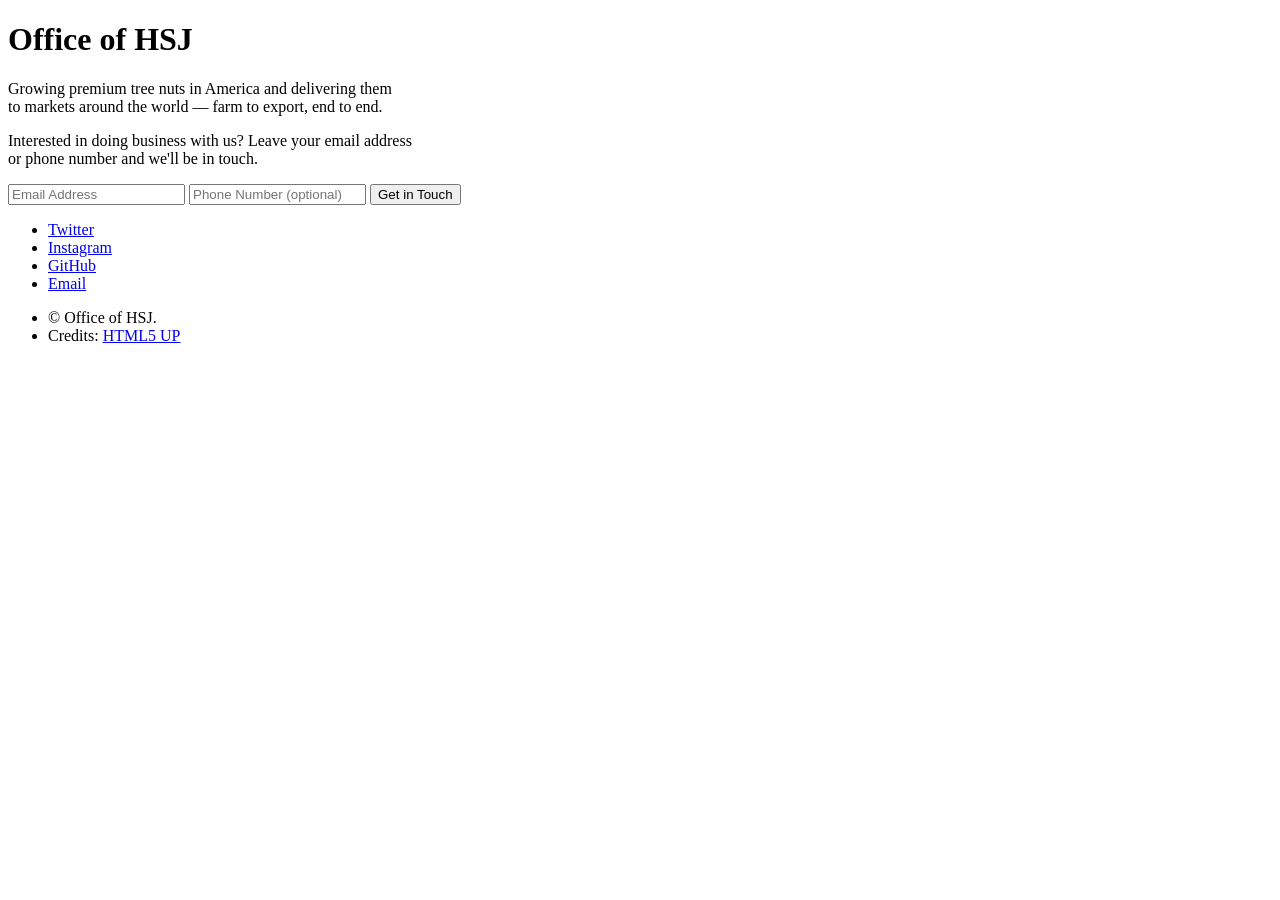
==== index.html @ d9aa164e "Add business enquiry text and phone number field to contact form" ====
<!DOCTYPE HTML>
<!--
	Eventually by HTML5 UP
	html5up.net | @ajlkn
	Free for personal and commercial use under the CCA 3.0 license (html5up.net/license)
-->
<html>
	<head>
		<title>Office of HSJ</title>
		<meta charset="utf-8" />
		<meta name="viewport" content="width=device-width, initial-scale=1, user-scalable=no" />
		<link rel="stylesheet" href="assets/css/main.css" />
	</head>
	<body class="is-preload">

		<!-- Header -->
			<header id="header">
				<h1>Office of HSJ</h1>
				<p>Growing premium tree nuts in America and delivering them<br />
				to markets around the world — farm to export, end to end.</p>
				<p>Interested in doing business with us? Leave your email address<br />
				or phone number and we'll be in touch.</p>
			</header>

		<!-- Signup Form -->
			<form id="signup-form" method="post" action="#">
				<input type="email" name="email" id="email" placeholder="Email Address" />
				<input type="tel" name="phone" id="phone" placeholder="Phone Number (optional)" />
				<input type="submit" value="Get in Touch" />
			</form>

		<!-- Footer -->
			<footer id="footer">
				<ul class="icons">
					<li><a href="#" class="icon brands fa-twitter"><span class="label">Twitter</span></a></li>
					<li><a href="#" class="icon brands fa-instagram"><span class="label">Instagram</span></a></li>
					<li><a href="#" class="icon brands fa-github"><span class="label">GitHub</span></a></li>
					<li><a href="#" class="icon fa-envelope"><span class="label">Email</span></a></li>
				</ul>
				<ul class="copyright">
					<li>&copy; Office of HSJ.</li><li>Credits: <a href="http://html5up.net">HTML5 UP</a></li>
				</ul>
			</footer>

		<!-- Scripts -->
			<script src="assets/js/main.js"></script>

	</body>
</html>
---- assets/css/main.css ----
@import url(fontawesome-all.min.css);
@import url("https://fonts.googleapis.com/css?family=Roboto:400,700");
/*
	Eventually by HTML5 UP
	html5up.net | @ajlkn
	Free for personal and commercial use under the CCA 3.0 license (html5up.net/license)
*/
html, body, div, span, applet, object,
iframe, h1, h2, h3, h4, h5, h6, p, blockquote,
pre, a, abbr, acronym, address, big, cite,
code, del, dfn, em, img, ins, kbd, q, s, samp,
small, strike, strong, sub, sup, tt, var, b,
u, i, center, dl, dt, dd, ol, ul, li, fieldset,
form, label, legend, table, caption, tbody,
tfoot, thead, tr, th, td, article, aside,
canvas, details, embed, figure, figcaption,
footer, header, hgroup, menu, nav, output, ruby,
section, summary, time, mark, audio, video {
  margin: 0;
  padding: 0;
  border: 0;
  font-size: 100%;
  font: inherit;
  vertical-align: baseline; }

article, aside, details, figcaption, figure,
footer, header, hgroup, menu, nav, section {
  display: block; }

body {
  line-height: 1; }

ol, ul {
  list-style: none; }

blockquote, q {
  quotes: none; }
  blockquote:before, blockquote:after, q:before, q:after {
    content: '';
    content: none; }

table {
  border-collapse: collapse;
  border-spacing: 0; }

body {
  -webkit-text-size-adjust: none; }

mark {
  background-color: transparent;
  color: inherit; }

input::-moz-focus-inner {
  border: 0;
  padding: 0; }

input, select, textarea {
  -moz-appearance: none;
  -webkit-appearance: none;
  -ms-appearance: none;
  appearance: none; }

/* Basic */
@-ms-viewport {
  width: device-width; }

body {
  -ms-overflow-style: scrollbar; }

@media screen and (max-width: 480px) {
  html, body {
    min-width: 320px; } }

html {
  box-sizing: border-box; }

*, *:before, *:after {
  box-sizing: inherit; }

html, body {
  height: 100%;
  overflow-x: hidden;
  width: 100%; }
  @media screen and (max-height: 640px) {
    html, body {
      height: auto;
      min-height: 100%; } }

body {
  display: -moz-flex;
  display: -webkit-flex;
  display: -ms-flex;
  display: flex;
  -moz-flex-direction: column;
  -webkit-flex-direction: column;
  -ms-flex-direction: column;
  flex-direction: column;
  -moz-justify-content: center;
  -webkit-justify-content: center;
  -ms-justify-content: center;
  justify-content: center;
  background-color: #000;
  padding: 6em 4em 4em 4em; }
  body.is-preload *, body.is-preload *:before, body.is-preload *:after {
    -moz-animation: none !important;
    -webkit-animation: none !important;
    -ms-animation: none !important;
    animation: none !important;
    -moz-transition: none !important;
    -webkit-transition: none !important;
    -ms-transition: none !important;
    transition: none !important; }
  body > * {
    position: relative;
    z-index: 2; }
  @media screen and (max-width: 1680px) {
    body {
      padding: 6em 3.5em 3.5em 3.5em; } }
  @media screen and (max-width: 736px) {
    body {
      padding: 5em 2em 2em 2em; } }
  @media screen and (max-width: 360px) {
    body {
      padding: 5em 1.25em 1.25em 1.25em; } }

/* BG */
#bg {
  -moz-transition: opacity 2s ease-in-out;
  -webkit-transition: opacity 2s ease-in-out;
  -ms-transition: opacity 2s ease-in-out;
  transition: opacity 2s ease-in-out;
  height: 100%;
  left: 0;
  opacity: 0.375;
  position: fixed;
  top: 0;
  width: 100%;
  z-index: 1; }
  #bg div {
    -moz-transition: opacity 3s ease;
    -webkit-transition: opacity 3s ease;
    -ms-transition: opacity 3s ease;
    transition: opacity 3s ease;
    background-size: cover;
    height: 100%;
    left: 0;
    opacity: 0;
    position: absolute;
    top: 0;
    visibility: hidden;
    width: 150%; }
    #bg div.visible {
      -moz-animation: bg 45s linear infinite;
      -webkit-animation: bg 45s linear infinite;
      -ms-animation: bg 45s linear infinite;
      animation: bg 45s linear infinite;
      opacity: 1;
      visibility: visible;
      z-index: 1; }
      #bg div.visible.top {
        z-index: 2; }
      @media screen and (max-width: 1280px) {
        #bg div.visible {
          -moz-animation: bg 29.25s linear infinite;
          -webkit-animation: bg 29.25s linear infinite;
          -ms-animation: bg 29.25s linear infinite;
          animation: bg 29.25s linear infinite; } }
      @media screen and (max-width: 736px) {
        #bg div.visible {
          -moz-animation: bg 18s linear infinite;
          -webkit-animation: bg 18s linear infinite;
          -ms-animation: bg 18s linear infinite;
          animation: bg 18s linear infinite; } }
    #bg div:only-child {
      -moz-animation-direction: alternate !important;
      -webkit-animation-direction: alternate !important;
      -ms-animation-direction: alternate !important;
      animation-direction: alternate !important; }
  body.is-preload #bg {
    opacity: 0; }

@-moz-keyframes bg {
  0% {
    -moz-transform: translateX(0);
    -webkit-transform: translateX(0);
    -ms-transform: translateX(0);
    transform: translateX(0); }
  100% {
    -moz-transform: translateX(-25%);
    -webkit-transform: translateX(-25%);
    -ms-transform: translateX(-25%);
    transform: translateX(-25%); } }

@-webkit-keyframes bg {
  0% {
    -moz-transform: translateX(0);
    -webkit-transform: translateX(0);
    -ms-transform: translateX(0);
    transform: translateX(0); }
  100% {
    -moz-transform: translateX(-25%);
    -webkit-transform: translateX(-25%);
    -ms-transform: translateX(-25%);
    transform: translateX(-25%); } }

@-ms-keyframes bg {
  0% {
    -moz-transform: translateX(0);
    -webkit-transform: translateX(0);
    -ms-transform: translateX(0);
    transform: translateX(0); }
  100% {
    -moz-transform: translateX(-25%);
    -webkit-transform: translateX(-25%);
    -ms-transform: translateX(-25%);
    transform: translateX(-25%); } }

@keyframes bg {
  0% {
    -moz-transform: translateX(0);
    -webkit-transform: translateX(0);
    -ms-transform: translateX(0);
    transform: translateX(0); }
  100% {
    -moz-transform: translateX(-25%);
    -webkit-transform: translateX(-25%);
    -ms-transform: translateX(-25%);
    transform: translateX(-25%); } }

/* Type */
body, input, select, textarea {
  color: rgba(255, 255, 255, 0.75);
  font-family: "Roboto", sans-serif;
  font-size: 16pt;
  font-weight: 400;
  letter-spacing: -0.01em;
  line-height: 1.65em; }
  @media screen and (max-width: 1680px) {
    body, input, select, textarea {
      font-size: 12pt; } }
  @media screen and (max-width: 1280px) {
    body, input, select, textarea {
      font-size: 11pt; } }
  @media screen and (max-width: 980px) {
    body, input, select, textarea {
      font-size: 12pt; } }
  @media screen and (max-width: 736px) {
    body, input, select, textarea {
      font-size: 12pt; } }
  @media screen and (max-width: 480px) {
    body, input, select, textarea {
      font-size: 12pt; } }

a {
  -moz-transition: border-bottom-color 0.2s ease, color 0.2s ease;
  -webkit-transition: border-bottom-color 0.2s ease, color 0.2s ease;
  -ms-transition: border-bottom-color 0.2s ease, color 0.2s ease;
  transition: border-bottom-color 0.2s ease, color 0.2s ease;
  border-bottom: dotted 1px rgba(255, 255, 255, 0.25);
  color: #1cb495;
  text-decoration: none; }
  a:hover {
    border-bottom-color: transparent;
    color: #1cb495 !important;
    text-decoration: none; }

strong, b {
  color: #fff;
  font-weight: 700; }

em, i {
  font-style: italic; }

p {
  margin: 0 0 2em 0; }

h1, h2, h3, h4, h5, h6 {
  color: #fff;
  font-weight: 700;
  line-height: 1em;
  margin: 0 0 1em 0; }
  h1 a, h2 a, h3 a, h4 a, h5 a, h6 a {
    color: inherit;
    text-decoration: none; }

h1 {
  font-size: 2.5em;
  line-height: 1.25em; }

h2 {
  font-size: 1.75em;
  line-height: 1.5em; }

h3 {
  font-size: 1.35em;
  line-height: 1.5em; }

h4 {
  font-size: 1.1em;
  line-height: 1.5em; }

h5 {
  font-size: 0.9em;
  line-height: 1.5em; }

h6 {
  font-size: 0.7em;
  line-height: 1.5em; }

sub {
  font-size: 0.8em;
  position: relative;
  top: 0.5em; }

sup {
  font-size: 0.8em;
  position: relative;
  top: -0.5em; }

blockquote {
  border-left: solid 8px rgba(255, 255, 255, 0.35);
  font-style: italic;
  margin: 0 0 2em 0;
  padding: 0.5em 0 0.5em 2em; }

code {
  background: rgba(255, 255, 255, 0.125);
  border-radius: 6px;
  border: solid 2px rgba(255, 255, 255, 0.35);
  font-family: "Courier New", monospace;
  font-size: 0.9em;
  margin: 0 0.25em;
  padding: 0.25em 0.65em; }

pre {
  -webkit-overflow-scrolling: touch;
  font-family: "Courier New", monospace;
  font-size: 0.9em;
  margin: 0 0 2em 0; }
  pre code {
    display: block;
    line-height: 1.75em;
    padding: 1em 1.5em;
    overflow-x: auto; }

hr {
  border: 0;
  border-bottom: solid 2px rgba(255, 255, 255, 0.35);
  margin: 2em 0; }
  hr.major {
    margin: 3em 0; }

/* Section/Article */
section.special, article.special {
  text-align: center; }

header p {
  color: rgba(255, 255, 255, 0.5);
  position: relative;
  margin: 0 0 1.5em 0; }

header h2 + p {
  font-size: 1.25em;
  margin-top: -1em;
  line-height: 1.5em; }

header h3 + p {
  font-size: 1.1em;
  margin-top: -0.8em;
  line-height: 1.5em; }

header h4 + p,
header h5 + p,
header h6 + p {
  font-size: 0.9em;
  margin-top: -0.6em;
  line-height: 1.5em; }

@media screen and (max-width: 980px) {
  header br {
    display: none; } }

@media screen and (max-width: 736px) {
  header br {
    display: inline; } }

@media screen and (max-width: 480px) {
  header br {
    display: none; } }

/* Icon */
.icon {
  text-decoration: none;
  border-bottom: none;
  position: relative; }
  .icon:before {
    -moz-osx-font-smoothing: grayscale;
    -webkit-font-smoothing: antialiased;
    display: inline-block;
    font-style: normal;
    font-variant: normal;
    text-rendering: auto;
    line-height: 1;
    text-transform: none !important;
    font-family: 'Font Awesome 5 Free';
    font-weight: 400; }
  .icon > .label {
    display: none; }
  .icon:before {
    line-height: inherit; }
  .icon.solid:before {
    font-weight: 900; }
  .icon.brands:before {
    font-family: 'Font Awesome 5 Brands'; }

/* List */
ol {
  list-style: decimal;
  margin: 0 0 2em 0;
  padding-left: 1.25em; }
  ol li {
    padding-left: 0.25em; }

ul {
  list-style: disc;
  margin: 0 0 2em 0;
  padding-left: 1em; }
  ul li {
    padding-left: 0.5em; }

/* Icons */
ul.icons {
  cursor: default;
  list-style: none;
  padding-left: 0; }
  ul.icons li {
    display: inline-block;
    padding: 0 1em 0 0; }
    ul.icons li:last-child {
      padding-right: 0; }
    ul.icons li .icon:before {
      font-size: 1.25em; }
    ul.icons li a {
      color: inherit; }

/* Form */
form {
  margin: 0 0 2em 0; }
  form .message {
    text-decoration: none;
    -moz-transition: opacity 0.2s ease-in-out, -moz-transform 0.2s ease-in-out;
    -webkit-transition: opacity 0.2s ease-in-out, -webkit-transform 0.2s ease-in-out;
    -ms-transition: opacity 0.2s ease-in-out, -ms-transform 0.2s ease-in-out;
    transition: opacity 0.2s ease-in-out, transform 0.2s ease-in-out;
    -moz-transform: scale(1.05);
    -webkit-transform: scale(1.05);
    -ms-transform: scale(1.05);
    transform: scale(1.05);
    height: 2.75em;
    line-height: 2.75em;
    opacity: 0; }
    form .message:before {
      -moz-osx-font-smoothing: grayscale;
      -webkit-font-smoothing: antialiased;
      display: inline-block;
      font-style: normal;
      font-variant: normal;
      text-rendering: auto;
      line-height: 1;
      text-transform: none !important;
      font-family: 'Font Awesome 5 Free';
      font-weight: 900; }
    form .message:before {
      margin-right: 0.5em; }
    form .message.visible {
      -moz-transform: scale(1);
      -webkit-transform: scale(1);
      -ms-transform: scale(1);
      transform: scale(1);
      opacity: 1; }
    form .message.success {
      color: #1cb495; }
      form .message.success:before {
        content: '\f00c'; }
    form .message.failure {
      color: #ff2361; }
      form .message.failure:before {
        content: '\f119'; }

label {
  color: #fff;
  display: block;
  font-size: 0.9em;
  font-weight: 700;
  margin: 0 0 1em 0; }

@-moz-keyframes focus {
  0% {
    -moz-transform: scale(1);
    -webkit-transform: scale(1);
    -ms-transform: scale(1);
    transform: scale(1); }
  50% {
    -moz-transform: scale(1.025);
    -webkit-transform: scale(1.025);
    -ms-transform: scale(1.025);
    transform: scale(1.025); }
  100% {
    -moz-transform: scale(1);
    -webkit-transform: scale(1);
    -ms-transform: scale(1);
    transform: scale(1); } }

@-webkit-keyframes focus {
  0% {
    -moz-transform: scale(1);
    -webkit-transform: scale(1);
    -ms-transform: scale(1);
    transform: scale(1); }
  50% {
    -moz-transform: scale(1.025);
    -webkit-transform: scale(1.025);
    -ms-transform: scale(1.025);
    transform: scale(1.025); }
  100% {
    -moz-transform: scale(1);
    -webkit-transform: scale(1);
    -ms-transform: scale(1);
    transform: scale(1); } }

@-ms-keyframes focus {
  0% {
    -moz-transform: scale(1);
    -webkit-transform: scale(1);
    -ms-transform: scale(1);
    transform: scale(1); }
  50% {
    -moz-transform: scale(1.025);
    -webkit-transform: scale(1.025);
    -ms-transform: scale(1.025);
    transform: scale(1.025); }
  100% {
    -moz-transform: scale(1);
    -webkit-transform: scale(1);
    -ms-transform: scale(1);
    transform: scale(1); } }

@keyframes focus {
  0% {
    -moz-transform: scale(1);
    -webkit-transform: scale(1);
    -ms-transform: scale(1);
    transform: scale(1); }
  50% {
    -moz-transform: scale(1.025);
    -webkit-transform: scale(1.025);
    -ms-transform: scale(1.025);
    transform: scale(1.025); }
  100% {
    -moz-transform: scale(1);
    -webkit-transform: scale(1);
    -ms-transform: scale(1);
    transform: scale(1); } }

input[type="text"],
input[type="password"],
input[type="email"],
select,
textarea {
  -moz-appearance: none;
  -webkit-appearance: none;
  -ms-appearance: none;
  appearance: none;
  -moz-transform: scale(1);
  -webkit-transform: scale(1);
  -ms-transform: scale(1);
  transform: scale(1);
  -moz-transition: border-color 0.2s ease, background-color 0.2s ease;
  -webkit-transition: border-color 0.2s ease, background-color 0.2s ease;
  -ms-transition: border-color 0.2s ease, background-color 0.2s ease;
  transition: border-color 0.2s ease, background-color 0.2s ease;
  background-color: transparent;
  border-radius: 6px;
  border: none;
  border: solid 2px rgba(255, 255, 255, 0.35);
  color: inherit;
  display: block;
  outline: 0;
  padding: 0 1em;
  text-decoration: none;
  width: 100%; }
  input[type="text"]:invalid,
  input[type="password"]:invalid,
  input[type="email"]:invalid,
  select:invalid,
  textarea:invalid {
    box-shadow: none; }
  input[type="text"]:focus,
  input[type="password"]:focus,
  input[type="email"]:focus,
  select:focus,
  textarea:focus {
    -moz-animation: focus 0.1s;
    -webkit-animation: focus 0.1s;
    -ms-animation: focus 0.1s;
    animation: focus 0.1s;
    background-color: rgba(255, 255, 255, 0.125);
    border-color: #1cb495; }

select {
  background-image: url("data:image/svg+xml;charset=utf8,%3Csvg xmlns='http://www.w3.org/2000/svg' width='40' height='40' preserveAspectRatio='none' viewBox='0 0 40 40'%3E%3Cpath d='M9.4,12.3l10.4,10.4l10.4-10.4c0.2-0.2,0.5-0.4,0.9-0.4c0.3,0,0.6,0.1,0.9,0.4l3.3,3.3c0.2,0.2,0.4,0.5,0.4,0.9 c0,0.4-0.1,0.6-0.4,0.9L20.7,31.9c-0.2,0.2-0.5,0.4-0.9,0.4c-0.3,0-0.6-0.1-0.9-0.4L4.3,17.3c-0.2-0.2-0.4-0.5-0.4-0.9 c0-0.4,0.1-0.6,0.4-0.9l3.3-3.3c0.2-0.2,0.5-0.4,0.9-0.4S9.1,12.1,9.4,12.3z' fill='rgba(255, 255, 255, 0.35)' /%3E%3C/svg%3E");
  background-size: 1.25rem;
  background-repeat: no-repeat;
  background-position: calc(100% - 1rem) center;
  height: 2.75em;
  padding-right: 2.75em;
  text-overflow: ellipsis; }
  select option {
    color: #fff;
    background: #000; }
  select:focus::-ms-value {
    background-color: transparent; }
  select::-ms-expand {
    display: none; }

input[type="text"],
input[type="password"],
input[type="email"],
select {
  height: 2.75em; }

textarea {
  padding: 0.75em 1em; }

input[type="checkbox"],
input[type="radio"] {
  -moz-appearance: none;
  -webkit-appearance: none;
  -ms-appearance: none;
  appearance: none;
  display: block;
  float: left;
  margin-right: -2em;
  opacity: 0;
  width: 1em;
  z-index: -1; }
  input[type="checkbox"] + label,
  input[type="radio"] + label {
    text-decoration: none;
    color: rgba(255, 255, 255, 0.75);
    cursor: pointer;
    display: inline-block;
    font-size: 1em;
    font-weight: 400;
    padding-left: 2.4em;
    padding-right: 0.75em;
    position: relative; }
    input[type="checkbox"] + label:before,
    input[type="radio"] + label:before {
      -moz-osx-font-smoothing: grayscale;
      -webkit-font-smoothing: antialiased;
      display: inline-block;
      font-style: normal;
      font-variant: normal;
      text-rendering: auto;
      line-height: 1;
      text-transform: none !important;
      font-family: 'Font Awesome 5 Free';
      font-weight: 900; }
    input[type="checkbox"] + label:before,
    input[type="radio"] + label:before {
      background: rgba(255, 255, 255, 0.125);
      border-radius: 6px;
      border: solid 2px rgba(255, 255, 255, 0.35);
      content: '';
      display: inline-block;
      font-size: 0.8em;
      height: 1.65em;
      left: 0;
      line-height: 1.65em;
      position: absolute;
      text-align: center;
      top: 0;
      width: 1.65em; }
  input[type="checkbox"]:checked + label:before,
  input[type="radio"]:checked + label:before {
    background: #1cb495;
    border-color: #1cb495;
    color: #ffffff;
    content: '\f00c'; }
  input[type="checkbox"]:focus + label:before,
  input[type="radio"]:focus + label:before {
    border-color: #1cb495;
    box-shadow: 0 0 0 2px #1cb495; }

input[type="checkbox"] + label:before {
  border-radius: 6px; }

input[type="radio"] + label:before {
  border-radius: 100%; }

::-webkit-input-placeholder {
  color: rgba(255, 255, 255, 0.5) !important;
  opacity: 1.0; }

:-moz-placeholder {
  color: rgba(255, 255, 255, 0.5) !important;
  opacity: 1.0; }

::-moz-placeholder {
  color: rgba(255, 255, 255, 0.5) !important;
  opacity: 1.0; }

:-ms-input-placeholder {
  color: rgba(255, 255, 255, 0.5) !important;
  opacity: 1.0; }

.formerize-placeholder {
  color: rgba(255, 255, 255, 0.5) !important;
  opacity: 1.0; }

/* Button */
input[type="submit"],
input[type="reset"],
input[type="button"],
button,
.button {
  -moz-appearance: none;
  -webkit-appearance: none;
  -ms-appearance: none;
  appearance: none;
  -moz-transition: background-color 0.2s ease-in-out, color 0.2s ease-in-out, opacity 0.2s ease-in-out;
  -webkit-transition: background-color 0.2s ease-in-out, color 0.2s ease-in-out, opacity 0.2s ease-in-out;
  -ms-transition: background-color 0.2s ease-in-out, color 0.2s ease-in-out, opacity 0.2s ease-in-out;
  transition: background-color 0.2s ease-in-out, color 0.2s ease-in-out, opacity 0.2s ease-in-out;
  background-color: #1cb495;
  border-radius: 6px;
  border: 0;
  color: #ffffff !important;
  cursor: pointer;
  display: inline-block;
  font-weight: 700;
  height: 2.75em;
  line-height: 2.75em;
  padding: 0 1.125em;
  text-align: center;
  text-decoration: none;
  white-space: nowrap; }
  input[type="submit"]:hover,
  input[type="reset"]:hover,
  input[type="button"]:hover,
  button:hover,
  .button:hover {
    background-color: #1fcaa7; }
  input[type="submit"]:active,
  input[type="reset"]:active,
  input[type="button"]:active,
  button:active,
  .button:active {
    background-color: #199e83; }
  input[type="submit"].disabled, input[type="submit"]:disabled,
  input[type="reset"].disabled,
  input[type="reset"]:disabled,
  input[type="button"].disabled,
  input[type="button"]:disabled,
  button.disabled,
  button:disabled,
  .button.disabled,
  .button:disabled {
    opacity: 0.5; }
  @media screen and (max-width: 480px) {
    input[type="submit"],
    input[type="reset"],
    input[type="button"],
    button,
    .button {
      padding: 0; } }

/* Header */
#header h1 {
  font-size: 3.25em;
  margin: 0 0 0.55em 0; }

#header p {
  font-size: 1.35em;
  line-height: 1.65em; }

#header a {
  color: inherit; }

@media screen and (max-width: 736px) {
  #header h1 {
    font-size: 2em; }
  #header p {
    font-size: 1em; } }

@media screen and (max-width: 480px) {
  #header {
    margin: 0 0 1em 0; } }

/* Signup Form */
#signup-form {
  display: -moz-flex;
  display: -webkit-flex;
  display: -ms-flex;
  display: flex;
  position: relative; }
  #signup-form input[type="text"],
  #signup-form input[type="password"],
  #signup-form input[type="email"] {
    width: 18em; }
  #signup-form > * {
    margin: 0 0 0 1em; }
  #signup-form > :first-child {
    margin: 0 0 0 0; }
  @media screen and (max-width: 480px) {
    #signup-form {
      -moz-flex-direction: column;
      -webkit-flex-direction: column;
      -ms-flex-direction: column;
      flex-direction: column; }
      #signup-form input[type="type"],
      #signup-form input[type="password"],
      #signup-form input[type="email"] {
        width: 100%; }
      #signup-form > * {
        margin: 1.25em 0 0 0; }
      #signup-form .message {
        bottom: -1.5em;
        font-size: 0.9em;
        height: 1em;
        left: 0;
        line-height: inherit;
        margin-top: 0;
        position: absolute; } }

/* Footer */
#footer {
  -moz-transition: opacity 0.5s ease-in-out;
  -webkit-transition: opacity 0.5s ease-in-out;
  -ms-transition: opacity 0.5s ease-in-out;
  transition: opacity 0.5s ease-in-out;
  bottom: 4em;
  color: rgba(255, 255, 255, 0.5);
  left: 4em;
  opacity: 0.5;
  position: absolute; }
  #footer .icons {
    margin: 0 0 0.5em 0; }
  #footer .copyright {
    font-size: 0.8em;
    list-style: none;
    padding: 0; }
    #footer .copyright li {
      border-left: solid 1px rgba(255, 255, 255, 0.25);
      display: inline-block;
      line-height: 1em;
      margin: 0 0 0 0.75em;
      padding: 0 0 0 0.75em; }
      #footer .copyright li:first-child {
        border-left: 0;
        margin-left: 0;
        padding-left: 0; }
    #footer .copyright a {
      color: inherit; }
  #footer:hover {
    opacity: 1; }
  #footer > :last-child {
    margin-bottom: 0; }
  @media screen and (max-width: 1680px) {
    #footer {
      bottom: 3.5em;
      left: 3.5em; } }
  @media screen and (max-width: 736px) {
    #footer {
      bottom: 2em;
      left: 2em; } }
  @media screen and (max-width: 360px) {
    #footer {
      bottom: 1.25em;
      left: 1.25em; } }
  @media screen and (max-height: 640px) {
    #footer {
      bottom: auto;
      left: auto;
      margin: 1em 0 0 0;
      position: relative; } }
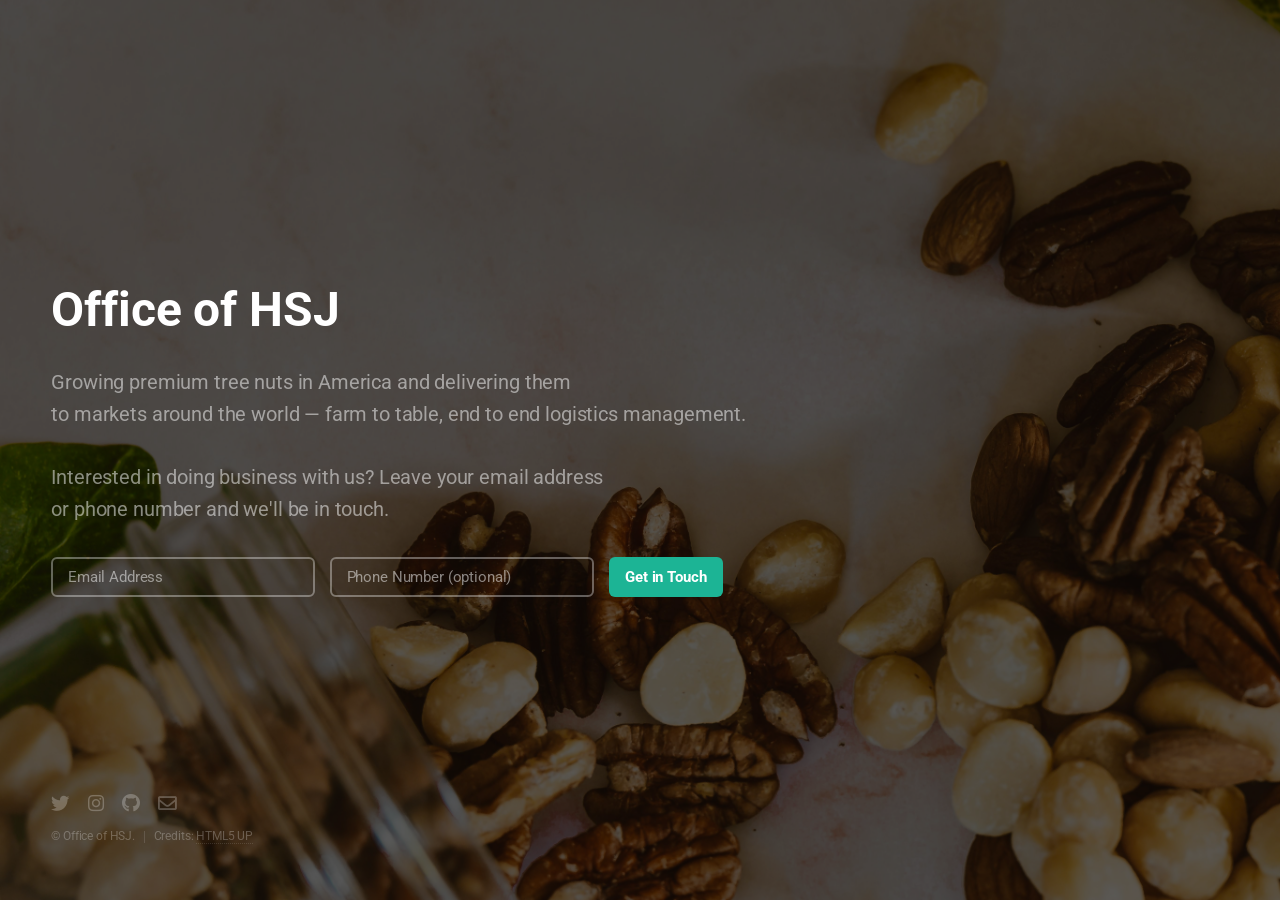
==== commit 27c6f6d0: "Update tagline to farm to table with end to end logistics management" ====
--- a/index.html
+++ b/index.html
@@ -17,13 +17,13 @@
 			<header id="header">
 				<h1>Office of HSJ</h1>
 				<p>Growing premium tree nuts in America and delivering them<br />
-				to markets around the world — farm to export, end to end.</p>
+				to markets around the world — farm to table, end to end logistics management.</p>
 				<p>Interested in doing business with us? Leave your email address<br />
 				or phone number and we'll be in touch.</p>
 			</header>
 
 		<!-- Signup Form -->
-			<form id="signup-form" method="post" action="#">
+			<form id="signup-form" method="post" action="https://formspree.io/f/xlgoalpp">
 				<input type="email" name="email" id="email" placeholder="Email Address" />
 				<input type="tel" name="phone" id="phone" placeholder="Phone Number (optional)" />
 				<input type="submit" value="Get in Touch" />
--- a/assets/css/main.css
+++ b/assets/css/main.css
@@ -565,6 +565,7 @@
 input[type="text"],
 input[type="password"],
 input[type="email"],
+input[type="tel"],
 select,
 textarea {
   -moz-appearance: none;
@@ -592,12 +593,14 @@
   input[type="text"]:invalid,
   input[type="password"]:invalid,
   input[type="email"]:invalid,
+  input[type="tel"]:invalid,
   select:invalid,
   textarea:invalid {
     box-shadow: none; }
   input[type="text"]:focus,
   input[type="password"]:focus,
   input[type="email"]:focus,
+  input[type="tel"]:focus,
   select:focus,
   textarea:focus {
     -moz-animation: focus 0.1s;
@@ -626,6 +629,7 @@
 input[type="text"],
 input[type="password"],
 input[type="email"],
+input[type="tel"],
 select {
   height: 2.75em; }
 
@@ -804,10 +808,12 @@
   display: -webkit-flex;
   display: -ms-flex;
   display: flex;
-  position: relative; }
+  position: relative;
+  margin-bottom: 4em; }
   #signup-form input[type="text"],
   #signup-form input[type="password"],
-  #signup-form input[type="email"] {
+  #signup-form input[type="email"],
+  #signup-form input[type="tel"] {
     width: 18em; }
   #signup-form > * {
     margin: 0 0 0 1em; }
@@ -819,9 +825,10 @@
       -webkit-flex-direction: column;
       -ms-flex-direction: column;
       flex-direction: column; }
-      #signup-form input[type="type"],
+      #signup-form input[type="text"],
       #signup-form input[type="password"],
-      #signup-form input[type="email"] {
+      #signup-form input[type="email"],
+      #signup-form input[type="tel"] {
         width: 100%; }
       #signup-form > * {
         margin: 1.25em 0 0 0; }
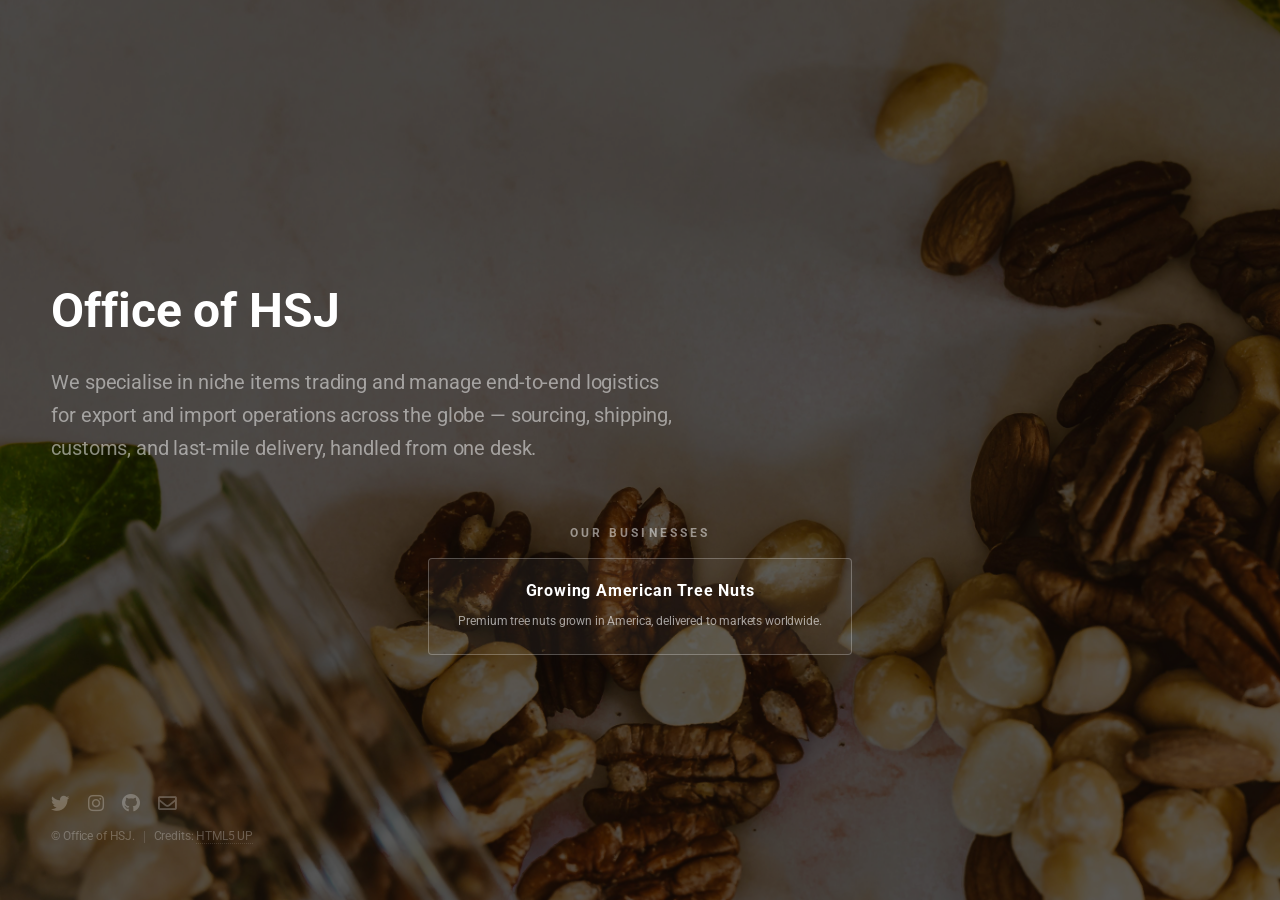
==== commit 4ea0081a: "Add Office of HSJ landing page and move ATN to atn.html Restructures the site so index.html is now a" ====
--- a/index.html
+++ b/index.html
@@ -10,24 +10,63 @@
 		<meta charset="utf-8" />
 		<meta name="viewport" content="width=device-width, initial-scale=1, user-scalable=no" />
 		<link rel="stylesheet" href="assets/css/main.css" />
+		<style>
+			#businesses {
+				margin: 2em auto 0;
+				max-width: 480px;
+				text-align: center;
+			}
+			#businesses h2 {
+				font-size: 0.85em;
+				letter-spacing: 0.25em;
+				text-transform: uppercase;
+				color: rgba(255,255,255,0.5);
+				margin-bottom: 1.2em;
+			}
+			.business-card {
+				display: block;
+				border: 1px solid rgba(255,255,255,0.25);
+				border-radius: 4px;
+				padding: 1.4em 2em;
+				color: #fff;
+				text-decoration: none;
+				transition: background 0.2s, border-color 0.2s;
+				background: rgba(255,255,255,0.05);
+			}
+			.business-card:hover {
+				background: rgba(255,255,255,0.12);
+				border-color: rgba(255,255,255,0.5);
+			}
+			.business-card strong {
+				display: block;
+				font-size: 1.1em;
+				letter-spacing: 0.05em;
+				margin-bottom: 0.3em;
+			}
+			.business-card span {
+				font-size: 0.85em;
+				color: rgba(255,255,255,0.6);
+			}
+		</style>
 	</head>
 	<body class="is-preload">
 
 		<!-- Header -->
 			<header id="header">
 				<h1>Office of HSJ</h1>
-				<p>Growing premium tree nuts in America and delivering them<br />
-				to markets around the world — farm to table, end to end logistics management.</p>
-				<p>Interested in doing business with us? Leave your email address<br />
-				or phone number and we'll be in touch.</p>
+				<p>We specialise in niche items trading and manage end-to-end logistics<br />
+				for export and import operations across the globe — sourcing, shipping,<br />
+				customs, and last-mile delivery, handled from one desk.</p>
 			</header>
 
-		<!-- Signup Form -->
-			<form id="signup-form" method="post" action="https://formspree.io/f/xlgoalpp">
-				<input type="email" name="email" id="email" placeholder="Email Address" />
-				<input type="tel" name="phone" id="phone" placeholder="Phone Number (optional)" />
-				<input type="submit" value="Get in Touch" />
-			</form>
+		<!-- Businesses -->
+			<div id="businesses">
+				<h2>Our Businesses</h2>
+				<a href="atn.html" class="business-card">
+					<strong>Growing American Tree Nuts</strong>
+					<span>Premium tree nuts grown in America, delivered to markets worldwide.</span>
+				</a>
+			</div>
 
 		<!-- Footer -->
 			<footer id="footer">
@@ -46,4 +85,4 @@
 			<script src="assets/js/main.js"></script>
 
 	</body>
-</html>+</html>
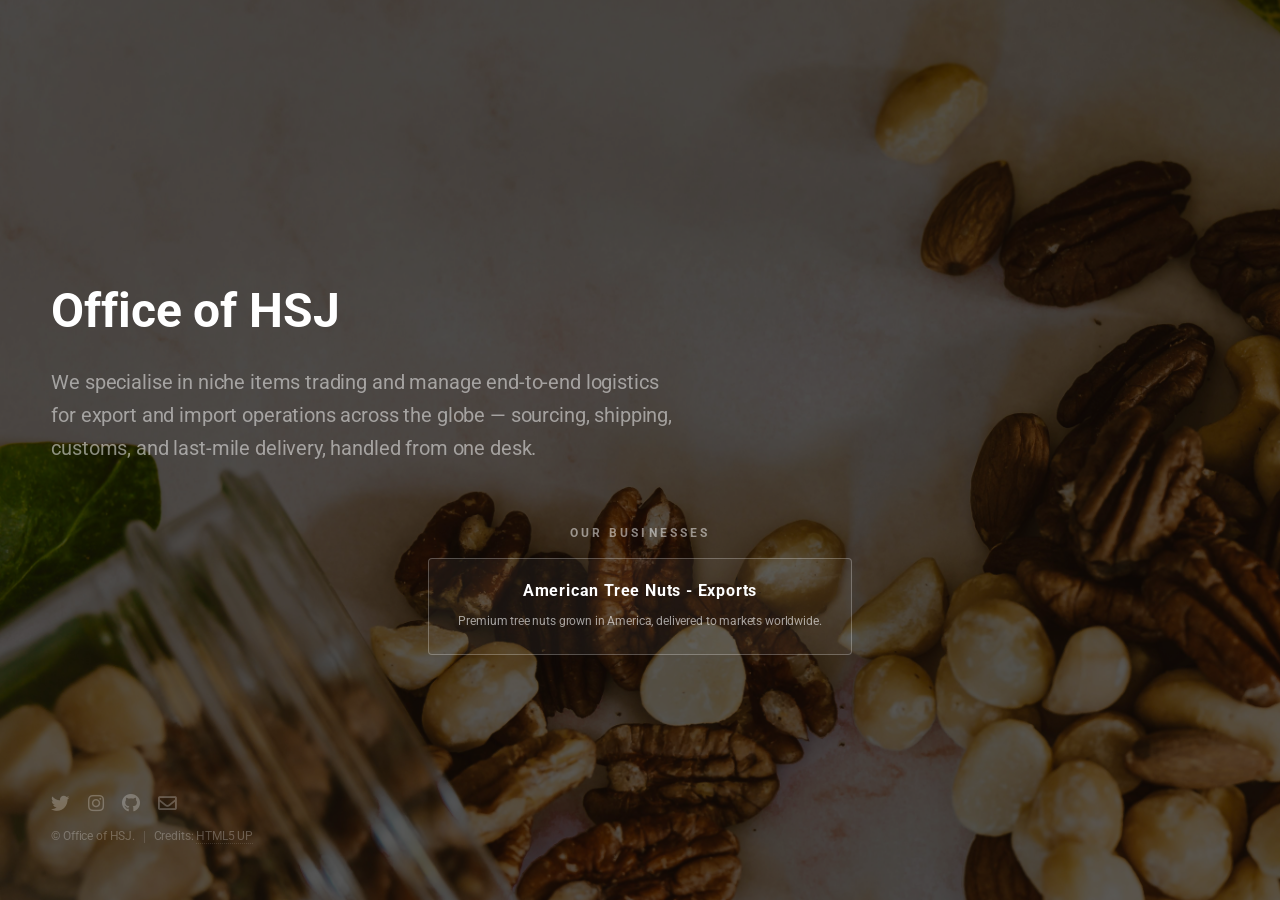
==== commit 6e37554d: "Rename business card to "American Tree Nuts - Exports" Co-Authored-By: Claude Sonnet 4.6 <noreply@an" ====
--- a/index.html
+++ b/index.html
@@ -63,7 +63,7 @@
 			<div id="businesses">
 				<h2>Our Businesses</h2>
 				<a href="atn.html" class="business-card">
-					<strong>Growing American Tree Nuts</strong>
+					<strong>American Tree Nuts - Exports</strong>
 					<span>Premium tree nuts grown in America, delivered to markets worldwide.</span>
 				</a>
 			</div>
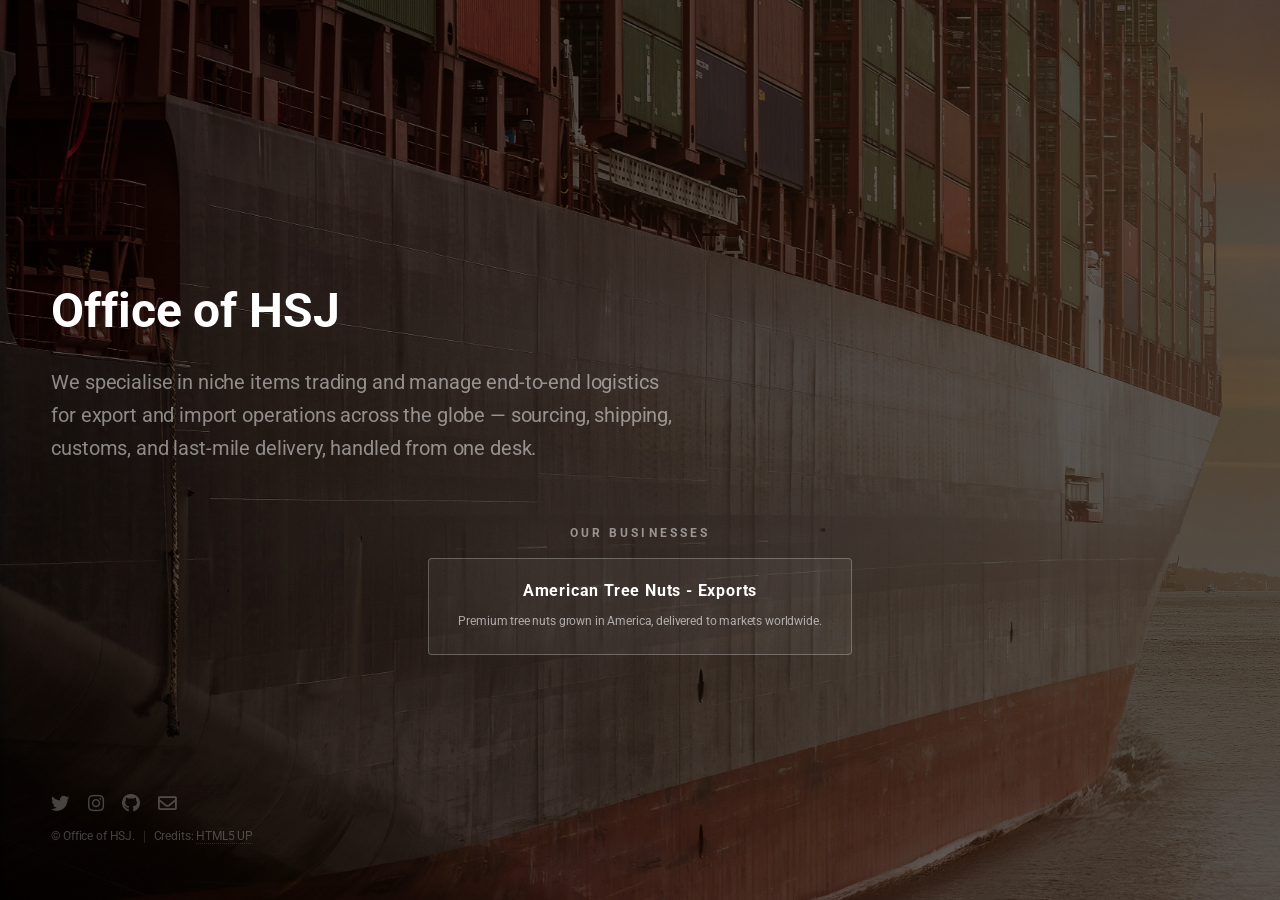
==== commit 1a2c2283: "Use bg00/bg11/bg22 as slideshow images on the landing page Creates landing.js with the new images fo" ====
--- a/index.html
+++ b/index.html
@@ -82,7 +82,7 @@
 			</footer>
 
 		<!-- Scripts -->
-			<script src="assets/js/main.js"></script>
+			<script src="assets/js/landing.js"></script>
 
 	</body>
 </html>
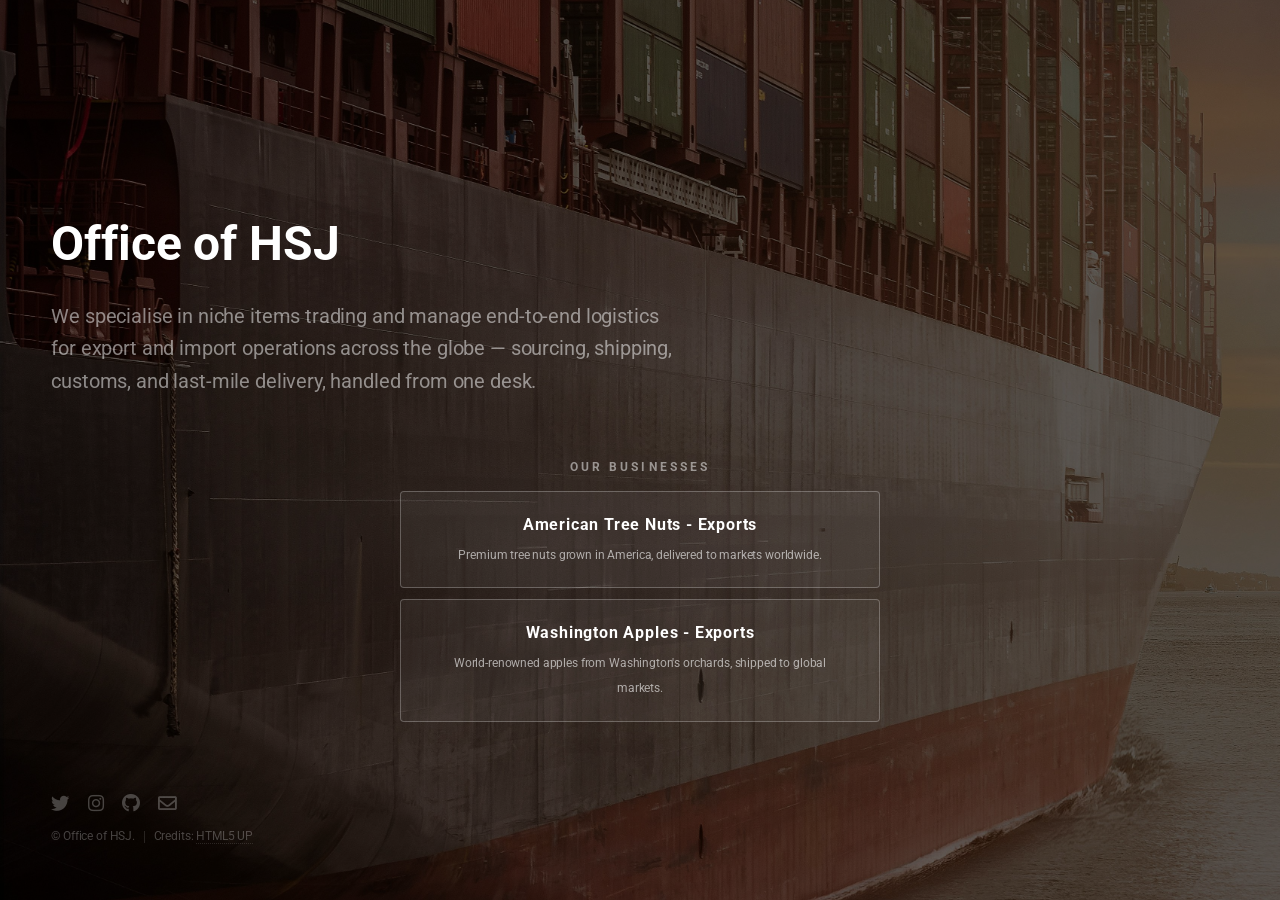
==== commit 2d45741a: "Add Washington Apples - Exports as a second business on the landing page - Added business card for W" ====
--- a/index.html
+++ b/index.html
@@ -22,6 +22,9 @@
 				text-transform: uppercase;
 				color: rgba(255,255,255,0.5);
 				margin-bottom: 1.2em;
+			}
+			.business-card + .business-card {
+				margin-top: 0.75em;
 			}
 			.business-card {
 				display: block;
@@ -66,6 +69,10 @@
 					<strong>American Tree Nuts - Exports</strong>
 					<span>Premium tree nuts grown in America, delivered to markets worldwide.</span>
 				</a>
+				<a href="wa.html" class="business-card">
+					<strong>Washington Apples - Exports</strong>
+					<span>World-renowned apples from Washington's orchards, shipped to global markets.</span>
+				</a>
 			</div>
 
 		<!-- Footer -->
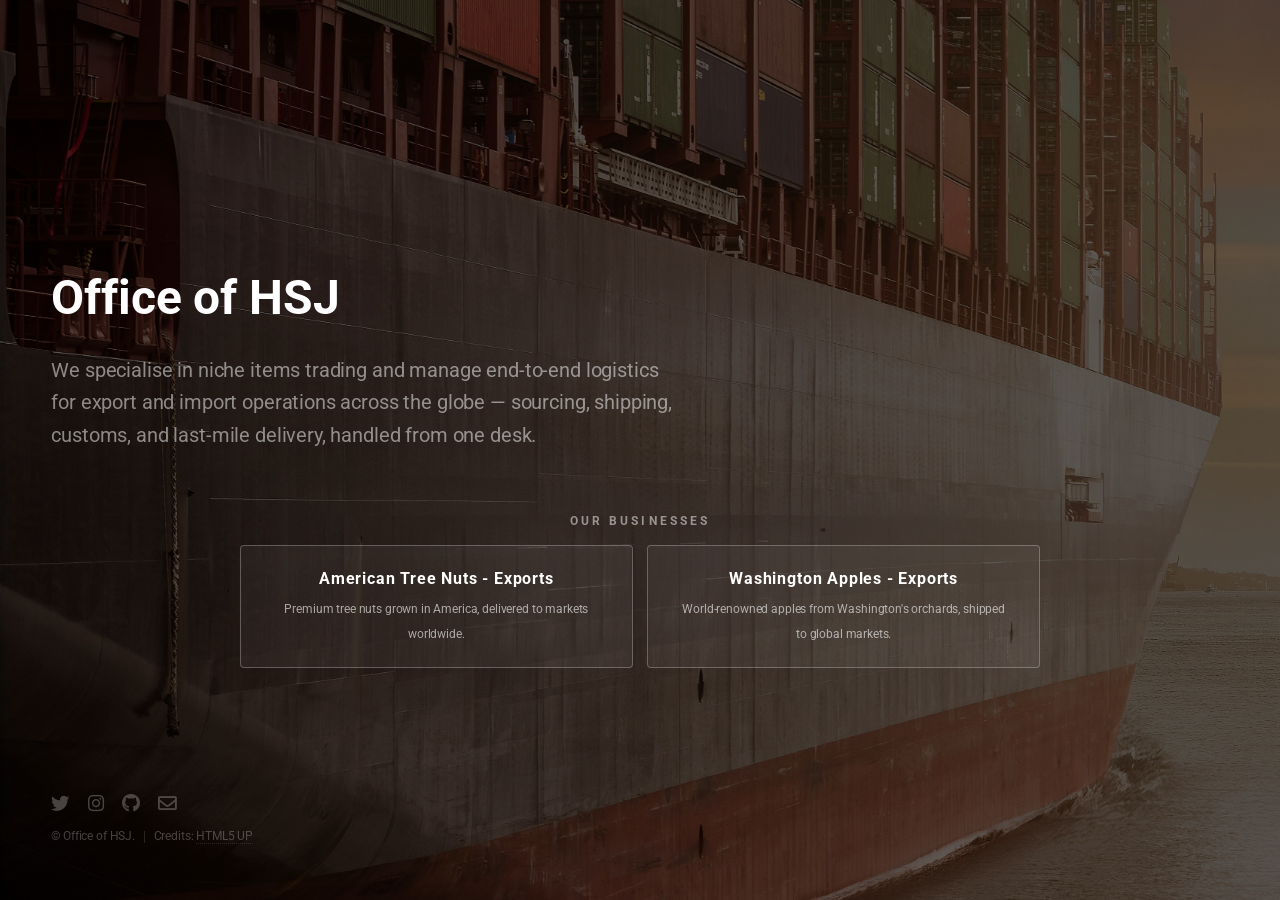
==== commit 7e943312: "Display business cards side by side on the landing page Co-Authored-By: Claude Sonnet 4.6 <noreply@a" ====
--- a/index.html
+++ b/index.html
@@ -13,7 +13,7 @@
 		<style>
 			#businesses {
 				margin: 2em auto 0;
-				max-width: 480px;
+				max-width: 800px;
 				text-align: center;
 			}
 			#businesses h2 {
@@ -23,11 +23,14 @@
 				color: rgba(255,255,255,0.5);
 				margin-bottom: 1.2em;
 			}
-			.business-card + .business-card {
-				margin-top: 0.75em;
+			#businesses .cards {
+				display: flex;
+				gap: 1em;
+				justify-content: center;
 			}
 			.business-card {
 				display: block;
+				flex: 1;
 				border: 1px solid rgba(255,255,255,0.25);
 				border-radius: 4px;
 				padding: 1.4em 2em;
@@ -65,14 +68,16 @@
 		<!-- Businesses -->
 			<div id="businesses">
 				<h2>Our Businesses</h2>
-				<a href="atn.html" class="business-card">
-					<strong>American Tree Nuts - Exports</strong>
-					<span>Premium tree nuts grown in America, delivered to markets worldwide.</span>
-				</a>
-				<a href="wa.html" class="business-card">
-					<strong>Washington Apples - Exports</strong>
-					<span>World-renowned apples from Washington's orchards, shipped to global markets.</span>
-				</a>
+				<div class="cards">
+					<a href="atn.html" class="business-card">
+						<strong>American Tree Nuts - Exports</strong>
+						<span>Premium tree nuts grown in America, delivered to markets worldwide.</span>
+					</a>
+					<a href="wa.html" class="business-card">
+						<strong>Washington Apples - Exports</strong>
+						<span>World-renowned apples from Washington's orchards, shipped to global markets.</span>
+					</a>
+				</div>
 			</div>
 
 		<!-- Footer -->
